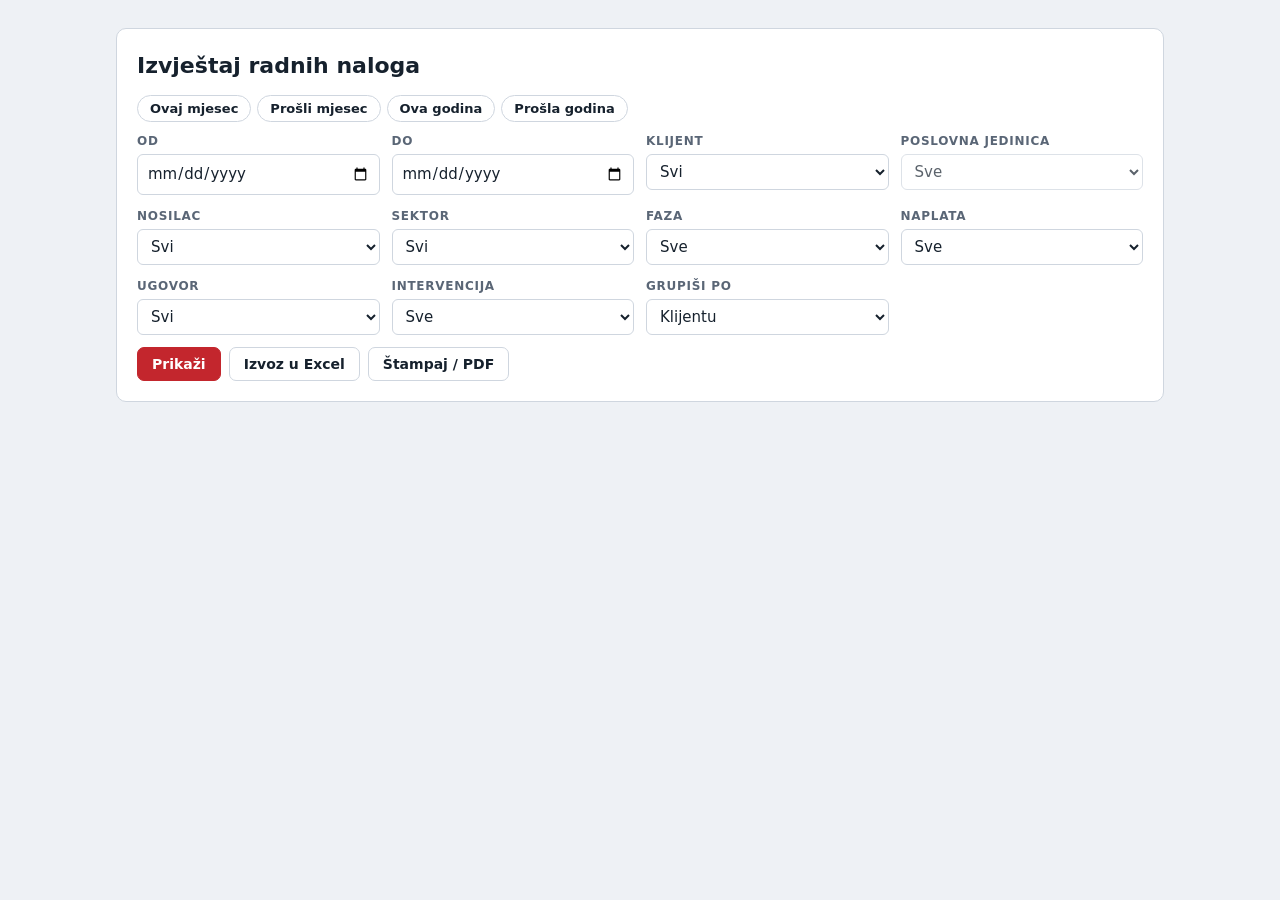
==== src/Tehnotim.RadniNalozi/wwwroot/izvjestaji.html @ f1d77116 "Izvještaj radnih naloga: filteri, grupisanje, materijal, izvoz u Excel, štampa Co-Authored-By: Claud" ====
<!doctype html>
<html lang="sr-Latn">
<head>
<meta charset="utf-8">
<meta name="viewport" content="width=device-width,initial-scale=1">
<title>Izvještaji – Tehnotim radni nalozi</title>
<link rel="stylesheet" href="stil.css">
<style>
  main{max-width:1080px}
  .brze{display:flex;gap:6px;flex-wrap:wrap}
  .brze button{border-radius:999px;padding:5px 12px;font-size:13px}
  .brojke{display:grid;gap:12px;grid-template-columns:repeat(auto-fit,minmax(150px,1fr))}
  .brojka{background:var(--sunk);border-radius:10px;padding:12px 14px}
  .brojka b{display:block;font:700 24px/1.2 Consolas,monospace}
  .brojka span{font-size:13px;color:var(--muted)}
  td.br,th.br{text-align:right;white-space:nowrap}
  td.sitno,.sitno{font-size:13px;color:var(--muted)}
  tfoot td{font-weight:700;border-top:2px solid var(--line)}
  .naslov-stampe{display:none}
  @media print{
    header,#filteri-card,.ne-stampaj{display:none !important}
    body{background:#fff} main{max-width:none;margin:0;padding:0}
    .card{border:0;padding:0 0 12px} .naslov-stampe{display:block}
    tr.klik{cursor:default} .tablebox{overflow:visible}
  }
</style>
</head>
<body>
<main>
  <div class="card" id="filteri-card">
    <h1>Izvještaj radnih naloga</h1>
    <p class="muted" id="napomena-uloge"></p>
    <div class="brze" style="margin-bottom:10px">
      <button data-p="ovaj">Ovaj mjesec</button><button data-p="prosli">Prošli mjesec</button>
      <button data-p="godina">Ova godina</button><button data-p="prosla">Prošla godina</button>
    </div>
    <div class="grid">
      <label class="f"><span>Od</span><input type="date" id="od"></label>
      <label class="f"><span>Do</span><input type="date" id="do"></label>
      <label class="f"><span>Klijent</span><select id="klijent"><option value="">Svi</option></select></label>
      <label class="f"><span>Poslovna jedinica</span><select id="jedinica" disabled><option value="">Sve</option></select></label>
      <label class="f samo-kanc"><span>Nosilac</span><select id="nosilac"><option value="">Svi</option></select></label>
      <label class="f samo-kanc"><span>Sektor</span><select id="sektor"><option value="">Svi</option></select></label>
      <label class="f"><span>Faza</span><select id="faza"><option value="">Sve</option><option value="u_radu">U radu</option><option value="ceka_potpis">Čeka potpis</option><option value="zavrsen">Završen</option></select></label>
      <label class="f"><span>Naplata</span><select id="naplata"><option value="">Sve</option><option>DA</option><option>NE</option></select></label>
      <label class="f"><span>Ugovor</span><select id="ugovor"><option value="">Svi</option><option>DA</option><option>NE</option></select></label>
      <label class="f"><span>Intervencija</span><select id="intervencija"><option value="">Sve</option><option>NA TERENU</option><option>SERVIS/KANCELARIJA</option></select></label>
      <label class="f"><span>Grupiši po</span><select id="grupa"><option value="klijent">Klijentu</option><option value="jedinica">Poslovnoj jedinici</option><option value="nosilac">Nosiocu</option><option value="mjesec">Mjesecu</option></select></label>
    </div>
    <div class="akcije"><button class="primary" id="prikazi">Prikaži</button><button id="excel">Izvoz u Excel</button><button id="stampa">Štampaj / PDF</button><span id="poruka"></span></div>
  </div>

  <div id="rezultat" hidden>
    <div class="card">
      <div class="naslov-stampe"><h1 style="margin:0">Izvještaj radnih naloga</h1></div>
      <p class="muted" id="opis-filtera" style="margin-top:0"></p>
      <div class="brojke" id="brojke"></div>
    </div>
    <div class="card">
      <h2 id="naslov-grupe">Po klijentu</h2>
      <div class="tablebox"><table>
        <thead><tr><th id="th-grupa">Klijent</th><th class="br">Naloga</th><th class="br">Završeno</th><th class="br">Za naplatu</th><th class="br">Vrijeme</th><th class="br">Km</th><th class="br">Putni (KM)</th></tr></thead>
        <tbody id="grupe"></tbody><tfoot id="grupe-zbir"></tfoot>
      </table></div>
    </div>
    <div class="card">
      <h2>Nalozi</h2>
      <div class="tablebox"><table>
        <thead><tr><th>Broj</th><th>Datum</th><th>Klijent / jedinica</th><th>Nosilac</th><th>Uređaj</th><th>Faza</th><th class="br">Vrijeme</th><th class="br">Km</th><th>Naplata</th></tr></thead>
        <tbody id="nalozi"></tbody>
      </table></div>
    </div>
    <div class="card" id="materijal-card">
      <h2>Utrošeni materijal</h2>
      <div class="tablebox"><table>
        <thead><tr><th>Materijal</th><th>PN</th><th class="br">Količina</th><th class="br">Naloga</th></tr></thead>
        <tbody id="materijal"></tbody>
      </table></div>
    </div>
  </div>
</main>
<script src="zaglavlje.js"></script>
<script>
const $ = s => document.querySelector(s);
const FAZE = { novo_iz_tiketa: 'Novo iz tiketa', u_radu: 'U radu', ceka_potpis: 'Čeka potpis', zavrsen: 'Završen' };
const iso = d => `${d.getFullYear()}-${String(d.getMonth() + 1).padStart(2, '0')}-${String(d.getDate()).padStart(2, '0')}`;
const fD = s => s ? s.slice(0, 10).split('-').reverse().join('.') + '.' : '';
const sati = m => m == null ? '—' : `${Math.floor(m / 60)} h ${String(m % 60).padStart(2, '0')} min`;
const br = (v, d = 0) => Number(v || 0).toLocaleString('bs-BA', { minimumFractionDigits: d, maximumFractionDigits: d });
const POLJA = ['od', 'do', 'klijent', 'jedinica', 'nosilac', 'sektor', 'faza', 'naplata', 'ugovor', 'intervencija', 'grupa'];
const PARAM = { klijent: 'klijentId', jedinica: 'jedinicaId', nosilac: 'nosilacId', sektor: 'sektorId' };

function parametri() {
  const p = new URLSearchParams();
  POLJA.forEach(f => { const v = $('#' + f).value; if (v) p.set(PARAM[f] || f, v); });
  return p;
}
function brziPeriod(k) {
  const d = new Date(), g = d.getFullYear(), m = d.getMonth();
  const [od, doo] = k === 'ovaj' ? [new Date(g, m, 1), new Date(g, m + 1, 0)]
    : k === 'prosli' ? [new Date(g, m - 1, 1), new Date(g, m, 0)]
    : k === 'godina' ? [new Date(g, 0, 1), new Date(g, 11, 31)] : [new Date(g - 1, 0, 1), new Date(g - 1, 11, 31)];
  $('#od').value = iso(od); $('#do').value = iso(doo);
  prikazi();
}
async function ucitajJedinice() {
  const k = $('#klijent').value;
  $('#jedinica').innerHTML = '<option value="">Sve</option>';
  $('#jedinica').disabled = !k;
  if (!k) return;
  const d = await fetch(`/api/klijenti/${k}`).then(r => r.json());
  $('#jedinica').innerHTML += d.jedinice.map(j => `<option value="${j.id}">${esc(j.naziv)}</option>`).join('');
}
function opisFiltera() {
  const t = [`Period: ${$('#od').value ? fD($('#od').value) : 'od početka'} – ${$('#do').value ? fD($('#do').value) : 'danas'}`];
  ['klijent', 'jedinica', 'nosilac', 'sektor', 'faza', 'naplata', 'ugovor', 'intervencija'].forEach(f => {
    const el = $('#' + f); if (el.value) t.push(`${el.closest('label').querySelector('span').textContent}: ${el.selectedOptions[0].textContent}`);
  });
  return t.join(' · ');
}
async function prikazi() {
  $('#poruka').textContent = 'Računam…';
  const r = await fetch('/api/izvjestaj?' + parametri());
  const d = await r.json().catch(() => ({}));
  if (!r.ok) { $('#poruka').innerHTML = `<span class="greska">${esc(d.greska || 'Izvještaj nije napravljen.')}</span>`; return; }
  $('#poruka').textContent = '';
  history.replaceState(null, '', '?' + parametri());
  const z = d.zbir;
  $('#rezultat').hidden = false;
  $('#opis-filtera').textContent = opisFiltera() + (d.samoSvoji ? ' · samo moji nalozi' : '');
  $('#brojke').innerHTML = [
    [z.brojNaloga, 'naloga'], [z.zavrseno, 'završeno'], [z.zaNaplatu, 'za naplatu'],
    [sati(z.minuta), 'utrošeno vrijeme' + (z.bezVremena ? ` (${z.bezVremena} bez upisanog vremena)` : '')],
    [br(z.km, 1), 'km'], [br(z.putni, 2), 'putni troškovi (KM)']
  ].map(([b, t]) => `<div class="brojka"><b>${b}</b><span>${t}</span></div>`).join('');

  $('#th-grupa').textContent = z.nazivGrupe;
  $('#naslov-grupe').textContent = 'Po: ' + z.nazivGrupe.toLowerCase();
  $('#grupe').innerHTML = d.grupe.map(g => `<tr><td>${esc(g.naziv)}</td><td class="br">${g.broj}</td><td class="br">${g.zavrseno}</td><td class="br">${g.zaNaplatu}</td>
      <td class="br">${sati(g.minuta)}${g.bezVremena ? `<div class="sitno">${g.bezVremena} bez vremena</div>` : ''}</td><td class="br">${br(g.km, 1)}</td><td class="br">${br(g.putni, 2)}</td></tr>`).join('')
    || '<tr><td colspan="7" class="muted">Nema naloga za izabrane filtere.</td></tr>';
  $('#grupe-zbir').innerHTML = d.grupe.length > 1 ? `<tr><td>Ukupno</td><td class="br">${z.brojNaloga}</td><td class="br">${z.zavrseno}</td><td class="br">${z.zaNaplatu}</td>
      <td class="br">${sati(z.minuta)}</td><td class="br">${br(z.km, 1)}</td><td class="br">${br(z.putni, 2)}</td></tr>` : '';

  $('#nalozi').innerHTML = d.nalozi.map(n => `<tr class="klik" data-id="${n.id}">
      <td class="mono">${esc(n.broj)}${n.pozivInterni ? `<div class="sitno">zahtjev ${esc(n.pozivInterni)}</div>` : ''}</td>
      <td>${fD(n.datumIzdavanja)}</td><td>${esc(n.klijentNaziv)}<div class="sitno">${esc(n.lokacija || '')}</div></td>
      <td>${esc(n.nosilacIme || '')}</td><td class="sitno">${esc(n.prviUredjaj || '')}</td><td>${FAZE[n.faza] || n.faza}</td>
      <td class="br">${n.minuta == null ? `<span class="greska" title="${esc(n.utrosenoVrijeme || 'nije upisano')}">nema</span>` : sati(n.minuta)}</td>
      <td class="br">${br(n.km, 1)}</td><td>${esc(n.naplata || '')}</td></tr>`).join('')
    || '<tr><td colspan="9" class="muted">Nema naloga.</td></tr>';
  document.querySelectorAll('#nalozi tr[data-id]').forEach(tr => tr.onclick = () => window.open(`nalog.html?id=${tr.dataset.id}`, '_blank'));

  $('#materijal-card').hidden = !d.materijal.length;
  $('#materijal').innerHTML = d.materijal.map(m => `<tr><td>${esc(m.naziv)}</td><td class="mono">${esc(m.pn || '')}</td><td class="br">${br(m.kolicina, m.kolicina % 1 ? 2 : 0)}</td><td class="br">${m.naloga}</td></tr>`).join('');
}

document.querySelectorAll('.brze button').forEach(b => b.onclick = () => brziPeriod(b.dataset.p));
$('#klijent').onchange = ucitajJedinice;
$('#prikazi').onclick = prikazi;
$('#excel').onclick = () => { location.href = '/api/izvjestaj/excel?' + parametri(); };
$('#stampa').onclick = async () => { if ($('#rezultat').hidden) await prikazi(); window.print(); };

(async () => {
  const ja = await ucitajZaglavlje('izvjestaji');
  if (!ja.registrovan) return;
  const kanc = ja.uloga !== 'serviser';
  document.querySelectorAll('.samo-kanc').forEach(e => e.hidden = !kanc);
  $('#napomena-uloge').textContent = kanc
    ? 'Filtrirajte naloge po periodu, klijentu, nosiocu… Rezultat se može izvesti u Excel ili odštampati.'
    : 'Izvještaj o vašim nalozima (nalozi kojima ste nosilac).';
  const [klijenti, nosioci, sektori] = await Promise.all(['/api/klijenti', '/api/nosioci', '/api/sektori'].map(u => fetch(u).then(r => r.json()).catch(() => [])));
  $('#klijent').innerHTML += klijenti.map(k => `<option value="${k.id}">${esc(k.naziv)}</option>`).join('');
  $('#nosilac').innerHTML += nosioci.map(n => `<option value="${n.id}">${esc(n.ime)}</option>`).join('');
  $('#sektor').innerHTML += sektori.filter(s => s.aktivan).map(s => `<option value="${s.id}">${esc(s.naziv)}</option>`).join('');

  // Filteri iz adrese (ako je stranica otvorena s parametrima), inače ovaj mjesec
  const p = new URLSearchParams(location.search);
  if ([...p.keys()].length) {
    POLJA.forEach(f => { const v = p.get(PARAM[f] || f); if (v && f !== 'jedinica') $('#' + f).value = v; });
    if ($('#klijent').value) { await ucitajJedinice(); $('#jedinica').value = p.get('jedinicaId') || ''; }
    prikazi();
  } else brziPeriod('ovaj');
})();
</script>
</body>
</html>
---- src/Tehnotim.RadniNalozi/wwwroot/stil.css ----
/* Zajednički izgled stranica (privremeno, do forme naloga iz prototipa) */
:root{--bg:#eef1f5;--surface:#fff;--sunk:#e4e8ee;--line:#cfd6df;--ink:#16212d;--muted:#5a6676;--band:#1d2b3b;--accent:#c3262d;
  --ok:#1d7a4a;--ok-bg:#dcf1e5;--bad:#b3261e;--bad-bg:#fbe3e1;--warn:#9a5b00;--warn-bg:#fbecd2}
*{box-sizing:border-box}
body{margin:0;background:var(--bg);color:var(--ink);font:15px/1.5 "Segoe UI",system-ui,sans-serif}
header{background:var(--band);color:#fff;padding:10px 0;display:grid;grid-template-columns:1fr minmax(0,var(--sirina,900px)) 1fr;align-items:center}
header > .brand{grid-column:1;justify-self:start;padding-left:20px}
header > nav{grid-column:2;padding:0 16px;justify-content:center}
header > nav.rasiri{justify-content:space-between}
header > .ja{grid-column:3;justify-self:end;padding-right:20px}
header.usko{display:flex;flex-wrap:wrap;gap:8px 16px}
header.usko > nav{flex:1;padding:0;justify-content:flex-start}
header.usko > .brand{padding-left:16px}
header.usko > .ja{padding-right:16px}
header .brand{font-weight:700;font-size:18px}
header nav{display:flex;gap:2px;flex-wrap:wrap}
header nav a{color:#e6ecf3;text-decoration:none;font-weight:600;font-size:14px;padding:6px 8px;border-radius:6px}
header nav a:hover{color:#fff;background:rgba(255,255,255,.12)}
header nav a.akt{color:#fff;background:rgba(255,255,255,.16);box-shadow:inset 0 -2px 0 var(--accent)}
header .ja{font-size:13px;color:#e6ecf3;text-align:right}
header .ja b{color:#fff;display:block;font-size:14px}
main{max-width:900px;margin:28px auto;padding:0 16px;display:grid;gap:16px}
.card{background:var(--surface);border:1px solid var(--line);border-radius:10px;padding:20px;min-width:0}
h1{font-size:22px;margin:0 0 6px} h2{font-size:13px;text-transform:uppercase;letter-spacing:.08em;color:var(--muted);margin:0 0 10px}
.row{display:flex;justify-content:space-between;gap:12px;padding:8px 0;border-top:1px solid var(--line)}
.row:first-child{border-top:0}
.chip{font-weight:700;font-size:12px;padding:2px 10px;border-radius:999px;white-space:nowrap}
.ok{background:var(--ok-bg);color:var(--ok)} .bad{background:var(--bad-bg);color:var(--bad)} .warn{background:var(--warn-bg);color:var(--warn)}
.muted{color:var(--muted);font-size:13px}
.mono{font-family:Consolas,monospace}
pre{white-space:pre-wrap;background:var(--bg);padding:10px;border-radius:6px;font-size:12px}
.tablebox{overflow-x:auto}
table{border-collapse:collapse;width:100%}
th{font-size:12px;text-transform:uppercase;letter-spacing:.06em;color:var(--muted);text-align:left;padding:8px 10px;border-bottom:1px solid var(--line);background:var(--sunk)}
td{padding:8px 10px;border-bottom:1px solid var(--line)}
tr.klik{cursor:pointer} tr.klik:hover td{background:var(--sunk)}
button{font:600 14px "Segoe UI",system-ui,sans-serif;border-radius:7px;padding:8px 14px;cursor:pointer;border:1px solid var(--line);background:var(--surface);color:var(--ink)}
button.primary{background:var(--accent);border-color:var(--accent);color:#fff}
input,select{font:inherit;border:1px solid var(--line);border-radius:6px;padding:7px 9px;width:100%;background:var(--surface);color:var(--ink)}
label.f{display:flex;flex-direction:column;gap:4px}
label.f span{font-size:12px;font-weight:600;text-transform:uppercase;letter-spacing:.06em;color:var(--muted)}
.grid{display:grid;gap:12px;grid-template-columns:repeat(auto-fit,minmax(200px,1fr))}
.akcije{display:flex;gap:8px;align-items:center;flex-wrap:wrap;margin-top:12px}
.greska{color:var(--bad);font-weight:600}

header .brand{display:flex;align-items:center;gap:10px;color:#fff;text-decoration:none}
header .brand img.logo{height:30px;width:auto;display:block}
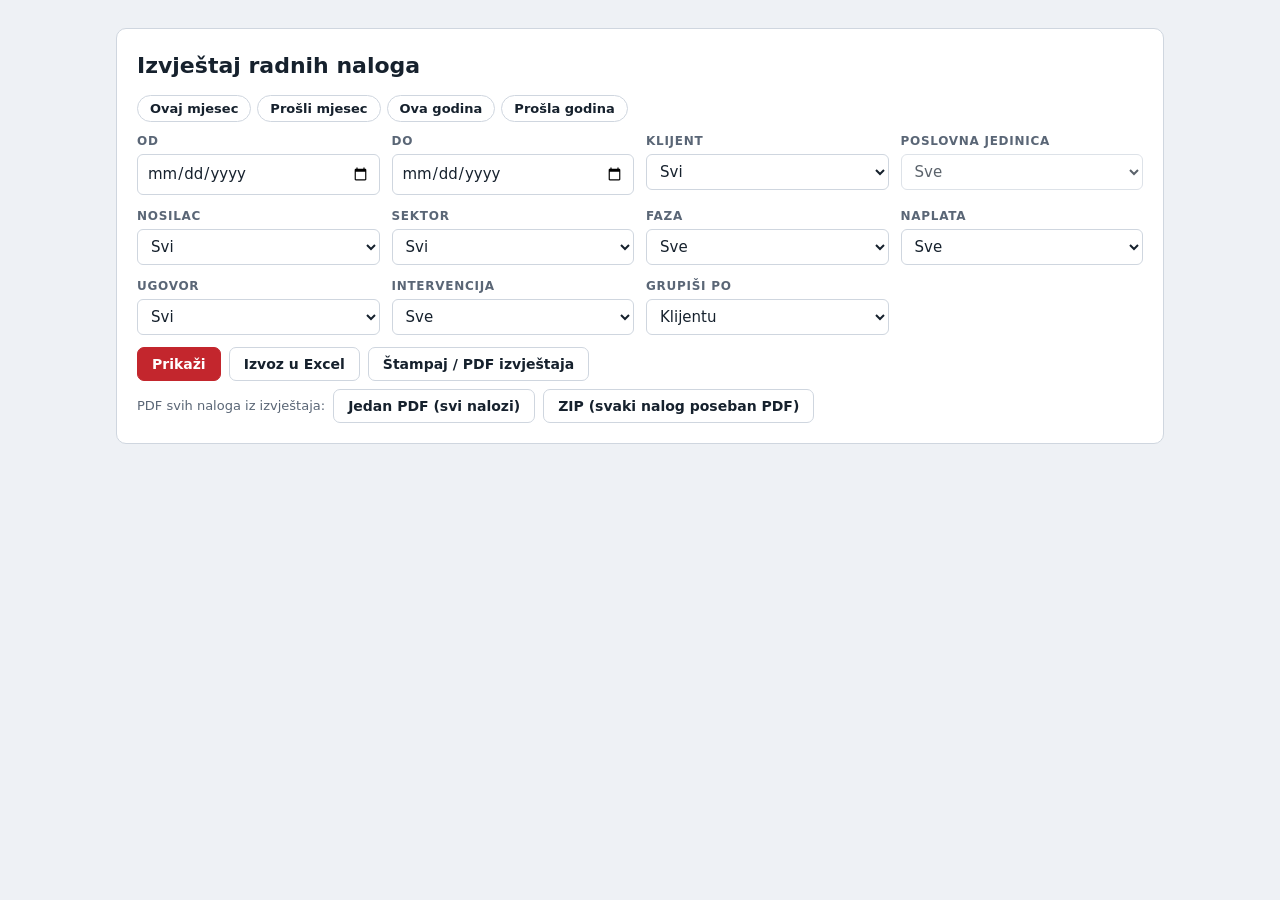
==== commit 23ccf10d: "Izvještaj: PDF svih filtriranih naloga (jedan PDF ili ZIP) Co-Authored-By: Claude Opus 5.5 <noreply@" ====
--- a/src/Tehnotim.RadniNalozi/wwwroot/izvjestaji.html
+++ b/src/Tehnotim.RadniNalozi/wwwroot/izvjestaji.html
@@ -47,7 +47,9 @@
       <label class="f"><span>Intervencija</span><select id="intervencija"><option value="">Sve</option><option>NA TERENU</option><option>SERVIS/KANCELARIJA</option></select></label>
       <label class="f"><span>Grupiši po</span><select id="grupa"><option value="klijent">Klijentu</option><option value="jedinica">Poslovnoj jedinici</option><option value="nosilac">Nosiocu</option><option value="mjesec">Mjesecu</option></select></label>
     </div>
-    <div class="akcije"><button class="primary" id="prikazi">Prikaži</button><button id="excel">Izvoz u Excel</button><button id="stampa">Štampaj / PDF</button><span id="poruka"></span></div>
+    <div class="akcije"><button class="primary" id="prikazi">Prikaži</button><button id="excel">Izvoz u Excel</button><button id="stampa">Štampaj / PDF izvještaja</button><span id="poruka"></span></div>
+    <div class="akcije" style="margin-top:8px"><span class="muted" style="font-size:13px">PDF svih naloga iz izvještaja:</span>
+      <button id="pdf-jedan">Jedan PDF (svi nalozi)</button><button id="pdf-zip">ZIP (svaki nalog poseban PDF)</button><span id="pdf-poruka" class="muted" style="font-size:13px"></span></div>
   </div>
 
   <div id="rezultat" hidden>
@@ -66,7 +68,7 @@
     <div class="card">
       <h2>Nalozi</h2>
       <div class="tablebox"><table>
-        <thead><tr><th>Broj</th><th>Datum</th><th>Klijent / jedinica</th><th>Nosilac</th><th>Uređaj</th><th>Faza</th><th class="br">Vrijeme</th><th class="br">Km</th><th>Naplata</th></tr></thead>
+        <thead><tr><th>Broj</th><th>Zahtjev / tiket klijenta</th><th>Datum</th><th>Klijent / jedinica</th><th>Nosilac</th><th>Uređaj</th><th>Faza</th><th class="br">Vrijeme</th><th class="br">Km</th><th>Naplata</th></tr></thead>
         <tbody id="nalozi"></tbody>
       </table></div>
     </div>
@@ -143,12 +145,13 @@
       <td class="br">${sati(z.minuta)}</td><td class="br">${br(z.km, 1)}</td><td class="br">${br(z.putni, 2)}</td></tr>` : '';
 
   $('#nalozi').innerHTML = d.nalozi.map(n => `<tr class="klik" data-id="${n.id}">
-      <td class="mono">${esc(n.broj)}${n.pozivInterni ? `<div class="sitno">zahtjev ${esc(n.pozivInterni)}</div>` : ''}</td>
+      <td class="mono">${esc(n.broj)}</td>
+      <td>${n.pozivInterni ? `<div><span class="sitno">zahtjev</span> <span class="mono">${esc(n.pozivInterni)}</span></div>` : ''}${n.pozivEksterni ? `<div><span class="sitno">tiket klijenta</span> <b class="mono">${esc(n.pozivEksterni)}</b></div>` : ''}</td>
       <td>${fD(n.datumIzdavanja)}</td><td>${esc(n.klijentNaziv)}<div class="sitno">${esc(n.lokacija || '')}</div></td>
       <td>${esc(n.nosilacIme || '')}</td><td class="sitno">${esc(n.prviUredjaj || '')}</td><td>${FAZE[n.faza] || n.faza}</td>
       <td class="br">${n.minuta == null ? `<span class="greska" title="${esc(n.utrosenoVrijeme || 'nije upisano')}">nema</span>` : sati(n.minuta)}</td>
       <td class="br">${br(n.km, 1)}</td><td>${esc(n.naplata || '')}</td></tr>`).join('')
-    || '<tr><td colspan="9" class="muted">Nema naloga.</td></tr>';
+    || '<tr><td colspan="10" class="muted">Nema naloga.</td></tr>';
   document.querySelectorAll('#nalozi tr[data-id]').forEach(tr => tr.onclick = () => window.open(`nalog.html?id=${tr.dataset.id}`, '_blank'));
 
   $('#materijal-card').hidden = !d.materijal.length;
@@ -160,6 +163,21 @@
 $('#prikazi').onclick = prikazi;
 $('#excel').onclick = () => { location.href = '/api/izvjestaj/excel?' + parametri(); };
 $('#stampa').onclick = async () => { if ($('#rezultat').hidden) await prikazi(); window.print(); };
+
+// PDF svih filtriranih naloga – prvo provjera (broj, greška), pa preuzimanje
+async function pdfNaloga(nacin) {
+  const p = parametri(); p.delete('grupa'); p.set('nacin', nacin);
+  $('#pdf-poruka').textContent = 'Pravim PDF naloga… (može potrajati kod većeg broja)';
+  const r = await fetch('/api/izvjestaj/pdf?' + p);
+  if (!r.ok) { const g = await r.json().catch(() => ({})); $('#pdf-poruka').innerHTML = `<span class="greska">${esc(g.greska || 'PDF nije napravljen.')}</span>`; return; }
+  const ime = decodeURIComponent((r.headers.get('content-disposition') || '').match(/filename\*=UTF-8''([^;]+)/)?.[1] || '') || (nacin === 'zip' ? 'Radni-nalozi.zip' : 'Radni-nalozi.pdf');
+  const url = URL.createObjectURL(await r.blob());
+  const a = document.createElement('a'); a.href = url; a.download = ime; document.body.appendChild(a); a.click(); a.remove();
+  setTimeout(() => URL.revokeObjectURL(url), 60000);
+  $('#pdf-poruka').textContent = 'Preuzeto: ' + ime;
+}
+$('#pdf-jedan').onclick = () => pdfNaloga('jedan');
+$('#pdf-zip').onclick = () => pdfNaloga('zip');
 
 (async () => {
   const ja = await ucitajZaglavlje('izvjestaji');
